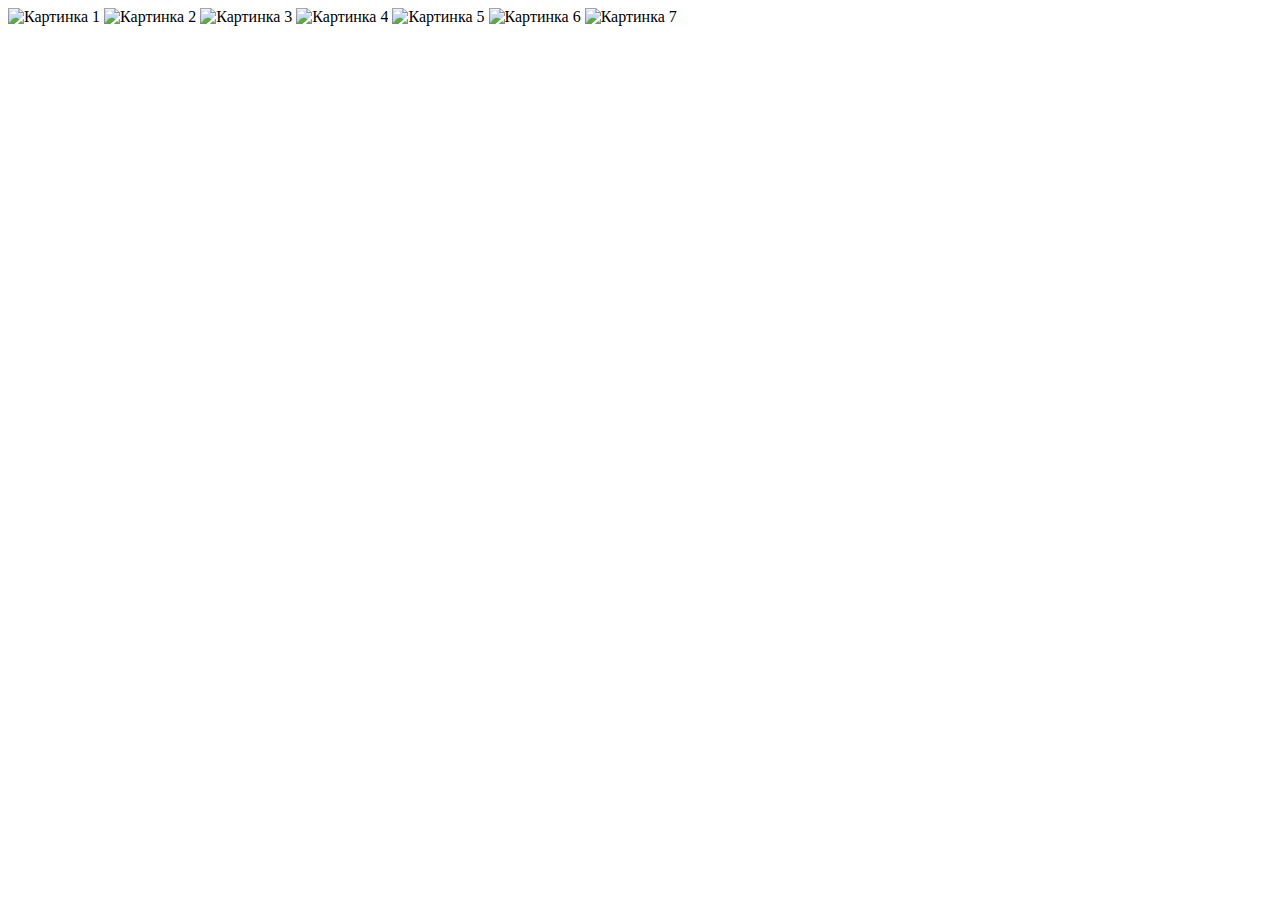
==== Index.html @ 43cbbb58 "Uploading index with screens" ====
<!DOCTYPE html>
<html lang="en">
<head>
    <meta charset="UTF-8">
    <meta name="viewport" content="width=device-width, initial-scale=1.0">
    <title>Document</title>
</head>
<body>
    <img src = "C:\Users\Владака\Desktop\уник\WEB2\Задание 1\Screenshot_1.jpg" alt = "Картинка 1">
    <img src = "C:\Users\Владака\Desktop\уник\WEB2\Задание 1\Screenshot_2.jpg" alt = "Картинка 2">
    <img src = "C:\Users\Владака\Desktop\уник\WEB2\Задание 1\Screenshot_3.jpg" alt = "Картинка 3">
    <img src = "C:\Users\Владака\Desktop\уник\WEB2\Задание 1\Screenshot_4.jpg" alt = "Картинка 4">
    <img src = "C:\Users\Владака\Desktop\уник\WEB2\Задание 1\Screenshot_5.jpg" alt = "Картинка 5">
    <img src = "C:\Users\Владака\Desktop\уник\WEB2\Задание 1\Screenshot_6.jpg" alt = "Картинка 6">
    <img src = "C:\Users\Владака\Desktop\уник\WEB2\Задание 1\Screenshot_7.jpg" alt = "Картинка 7">
    
</body>
</html>
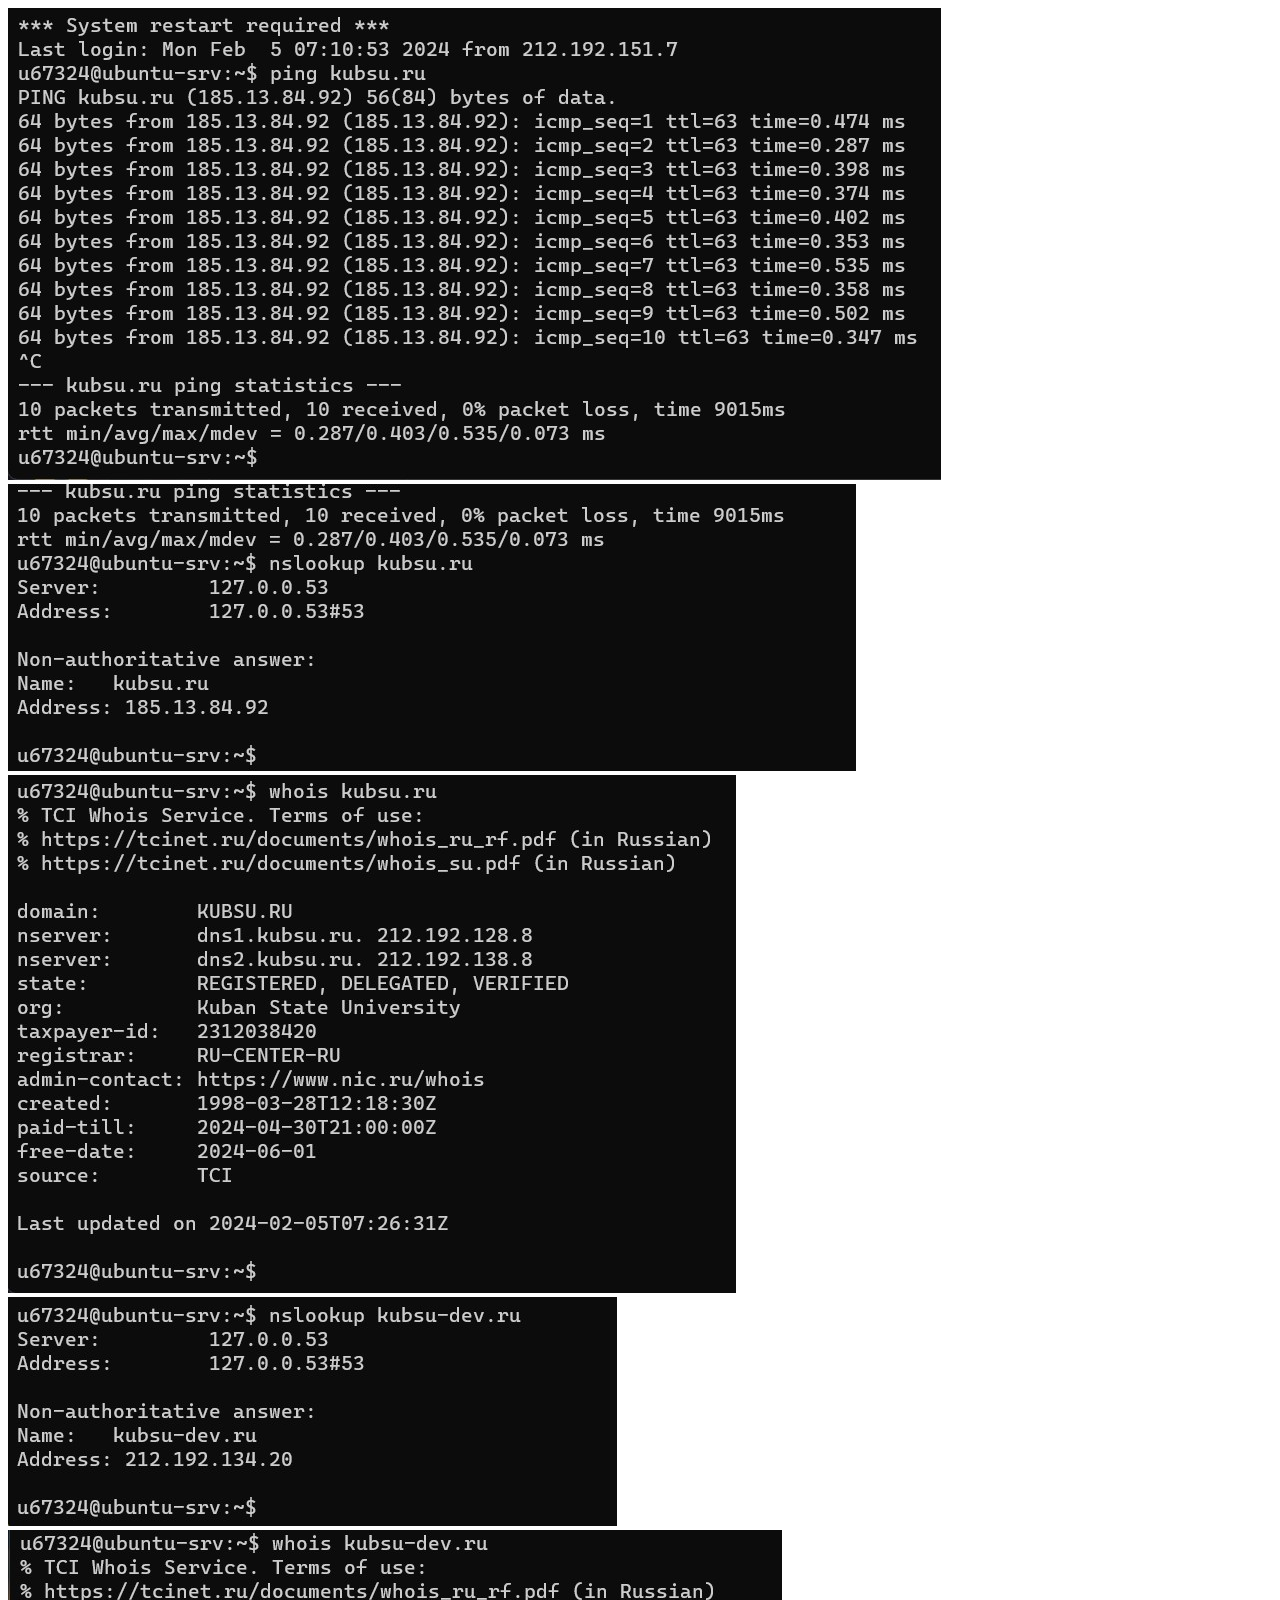
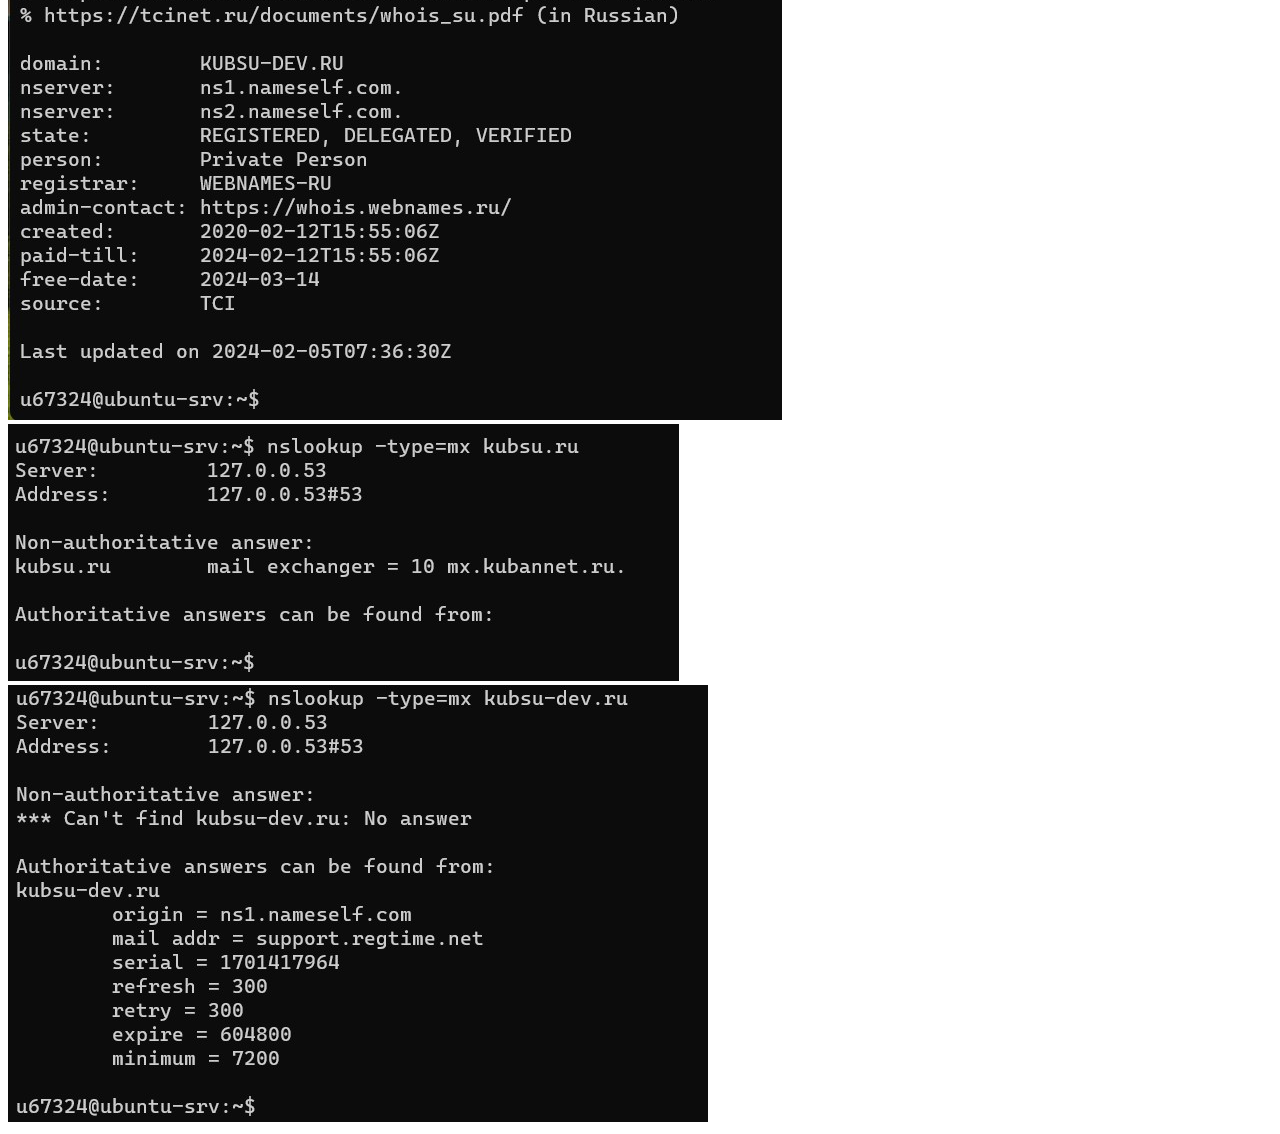
==== commit f077da79: "Update Index.html" ====
--- a/Index.html
+++ b/Index.html
@@ -6,13 +6,13 @@
     <title>Document</title>
 </head>
 <body>
-    <img src = "C:\Users\Владака\Desktop\уник\WEB2\Задание 1\Screenshot_1.jpg" alt = "Картинка 1">
-    <img src = "C:\Users\Владака\Desktop\уник\WEB2\Задание 1\Screenshot_2.jpg" alt = "Картинка 2">
-    <img src = "C:\Users\Владака\Desktop\уник\WEB2\Задание 1\Screenshot_3.jpg" alt = "Картинка 3">
-    <img src = "C:\Users\Владака\Desktop\уник\WEB2\Задание 1\Screenshot_4.jpg" alt = "Картинка 4">
-    <img src = "C:\Users\Владака\Desktop\уник\WEB2\Задание 1\Screenshot_5.jpg" alt = "Картинка 5">
-    <img src = "C:\Users\Владака\Desktop\уник\WEB2\Задание 1\Screenshot_6.jpg" alt = "Картинка 6">
-    <img src = "C:\Users\Владака\Desktop\уник\WEB2\Задание 1\Screenshot_7.jpg" alt = "Картинка 7">
+    <img src = "Screenshot_1.jpg" alt = "Картинка 1">
+    <img src = "Screenshot_2.jpg" alt = "Картинка 2">
+    <img src = "Screenshot_3.jpg" alt = "Картинка 3">
+    <img src = "Screenshot_4.jpg" alt = "Картинка 4">
+    <img src = "Screenshot_5.jpg" alt = "Картинка 5">
+    <img src = "Screenshot_6.jpg" alt = "Картинка 6">
+    <img src = "Screenshot_7.jpg" alt = "Картинка 7">
     
 </body>
-</html>+</html>
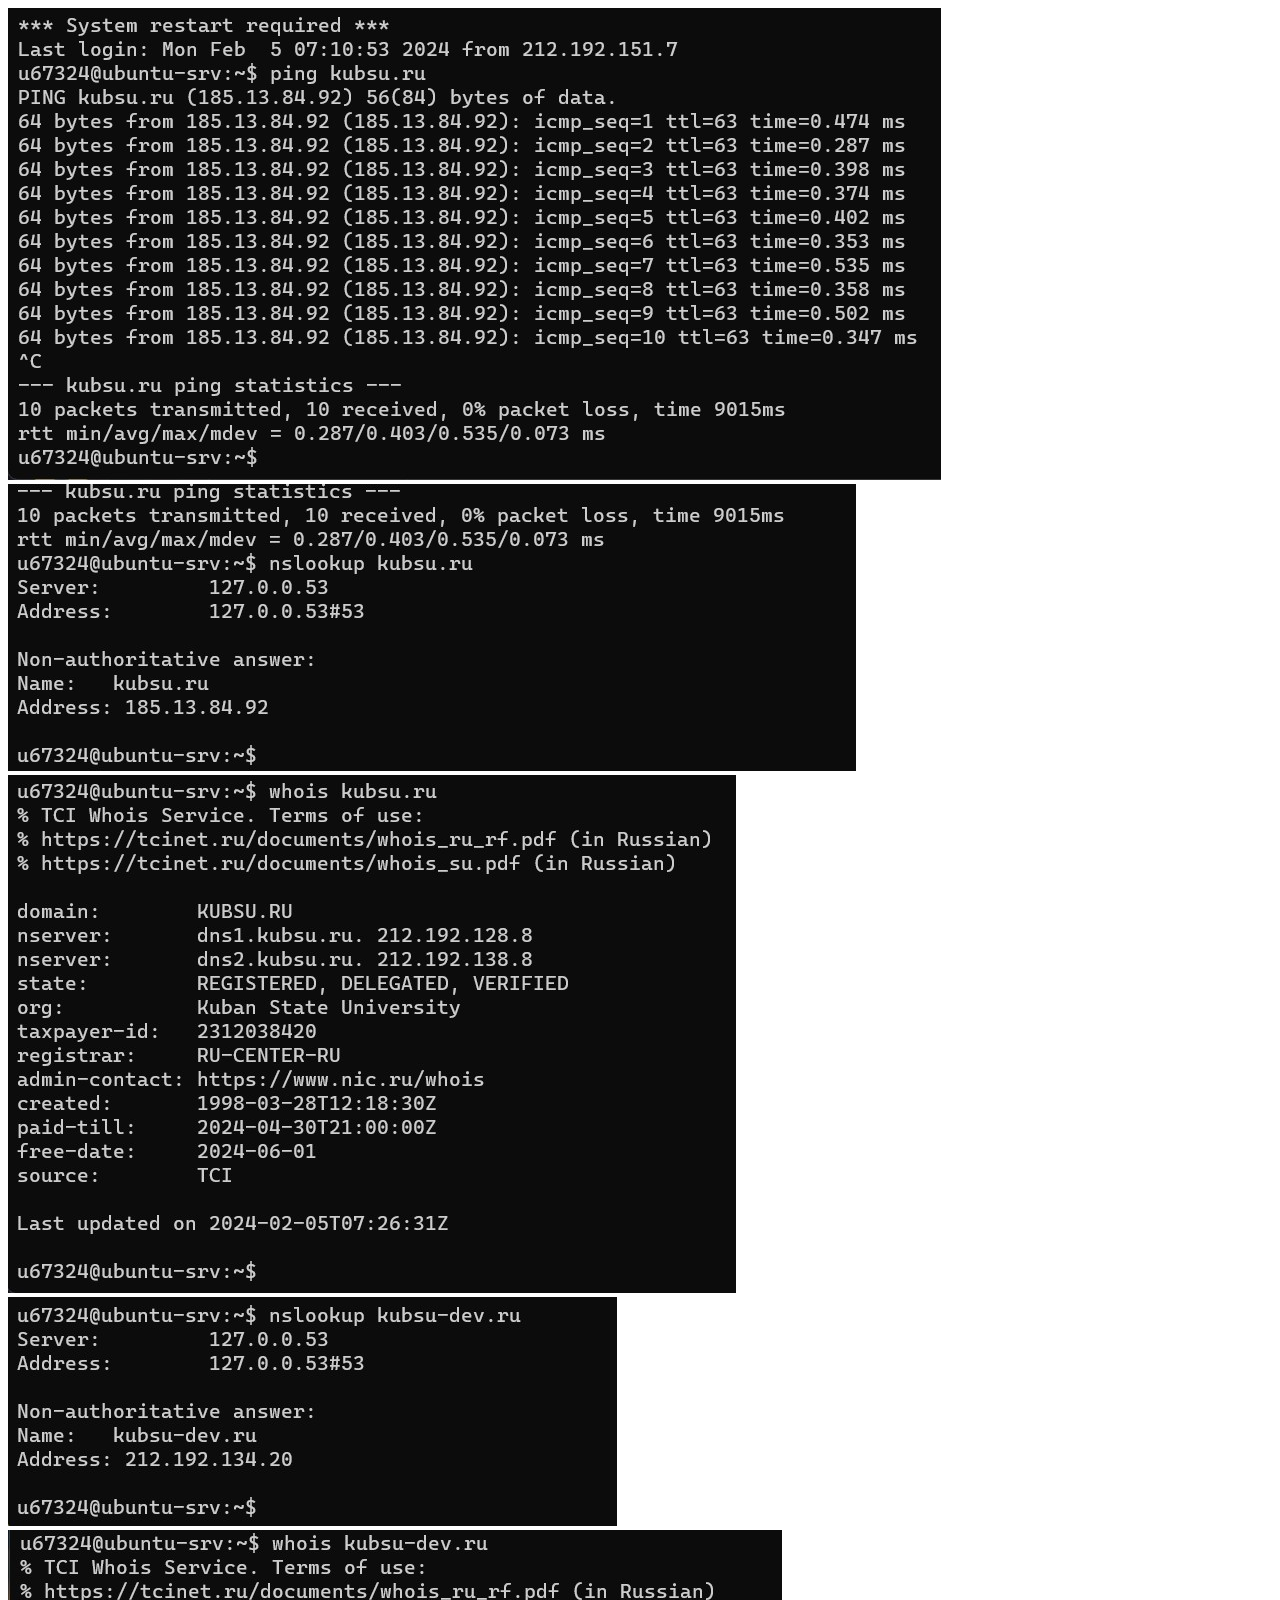
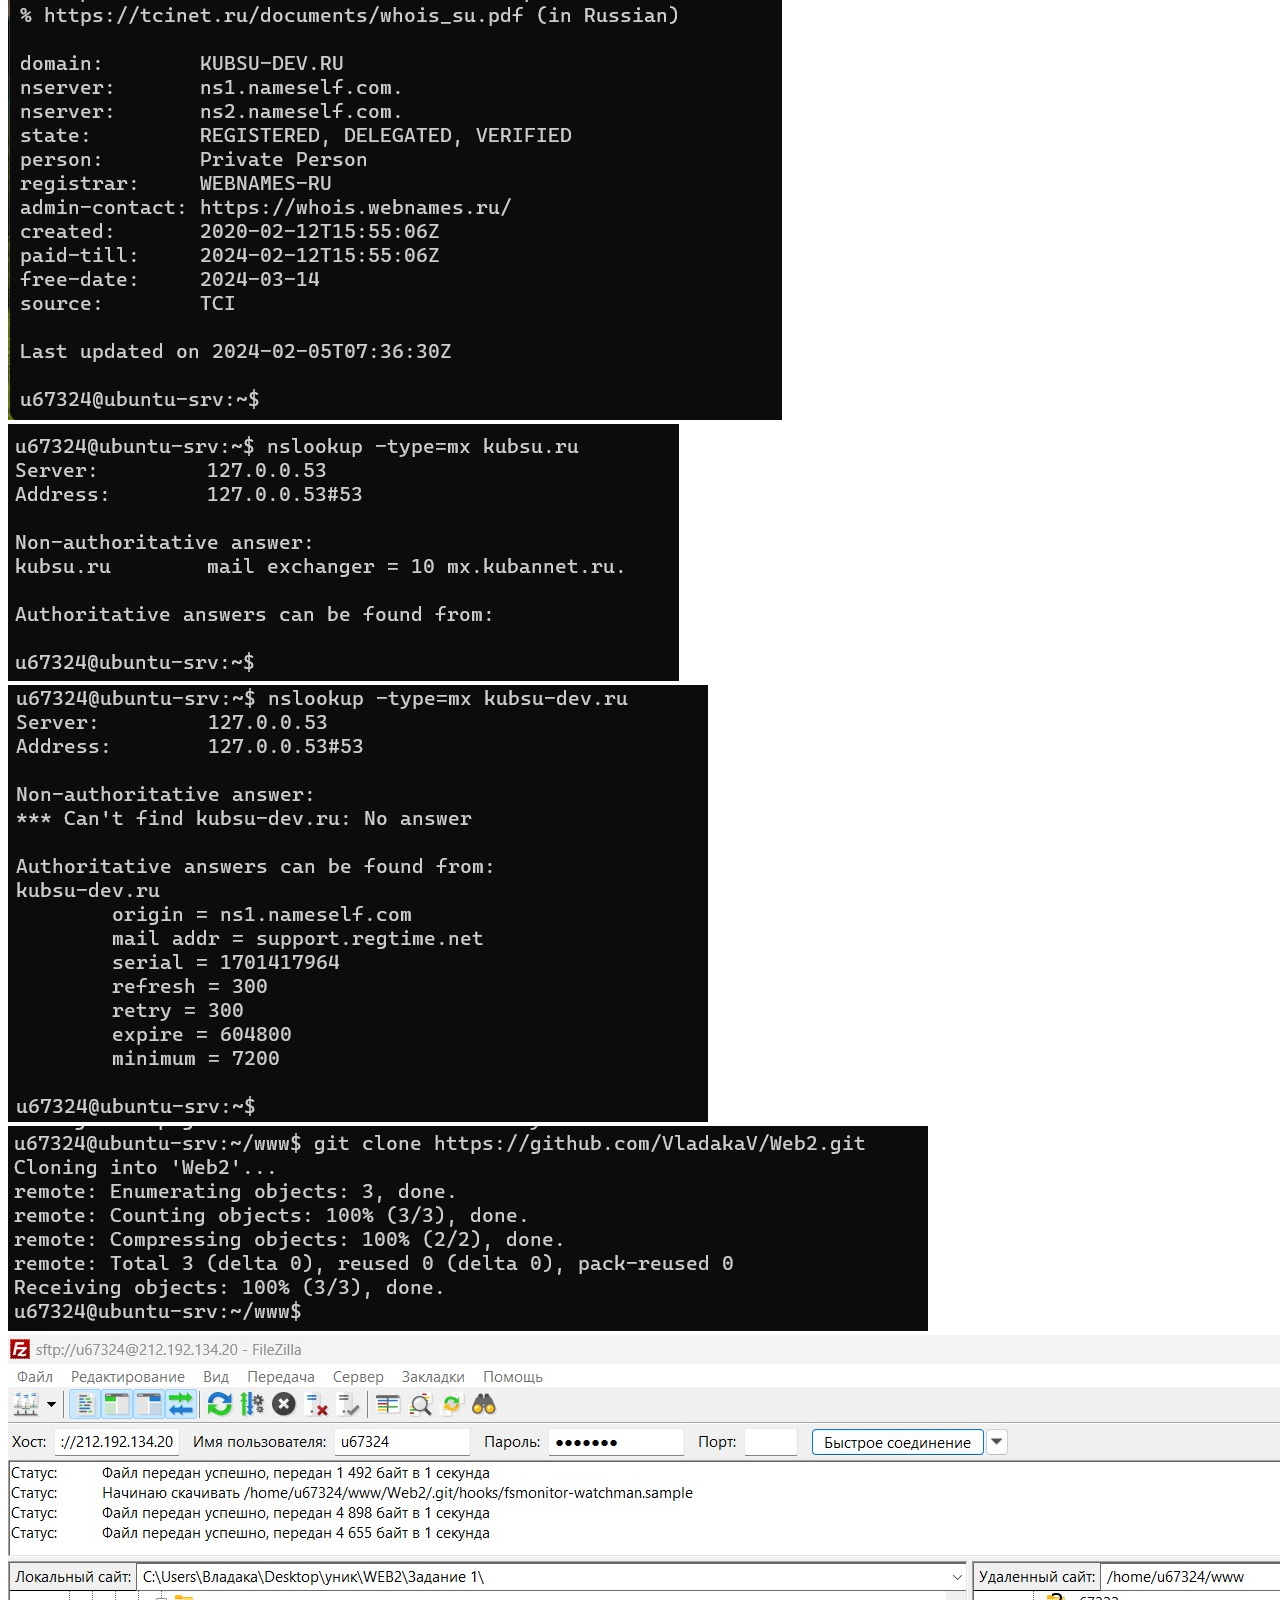
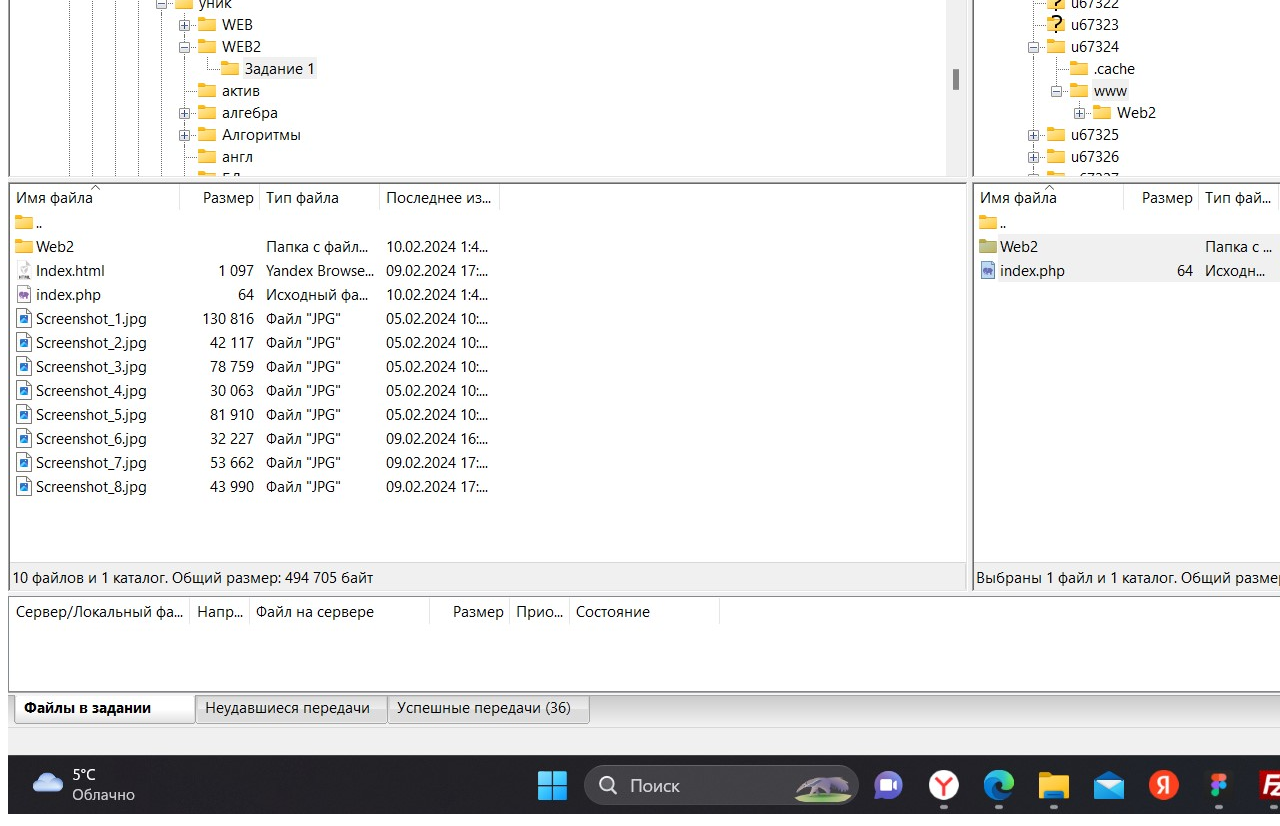
==== commit 3d837f22: "Update Index.html" ====
--- a/Index.html
+++ b/Index.html
@@ -13,6 +13,8 @@
     <img src = "Screenshot_5.jpg" alt = "Картинка 5">
     <img src = "Screenshot_6.jpg" alt = "Картинка 6">
     <img src = "Screenshot_7.jpg" alt = "Картинка 7">
+    <img src = "Screenshot_8.jpg" alt = "Картинка 8">
+    <img src = "Screenshot_9.jpg" alt = "Картинка 9">
     
 </body>
 </html>
